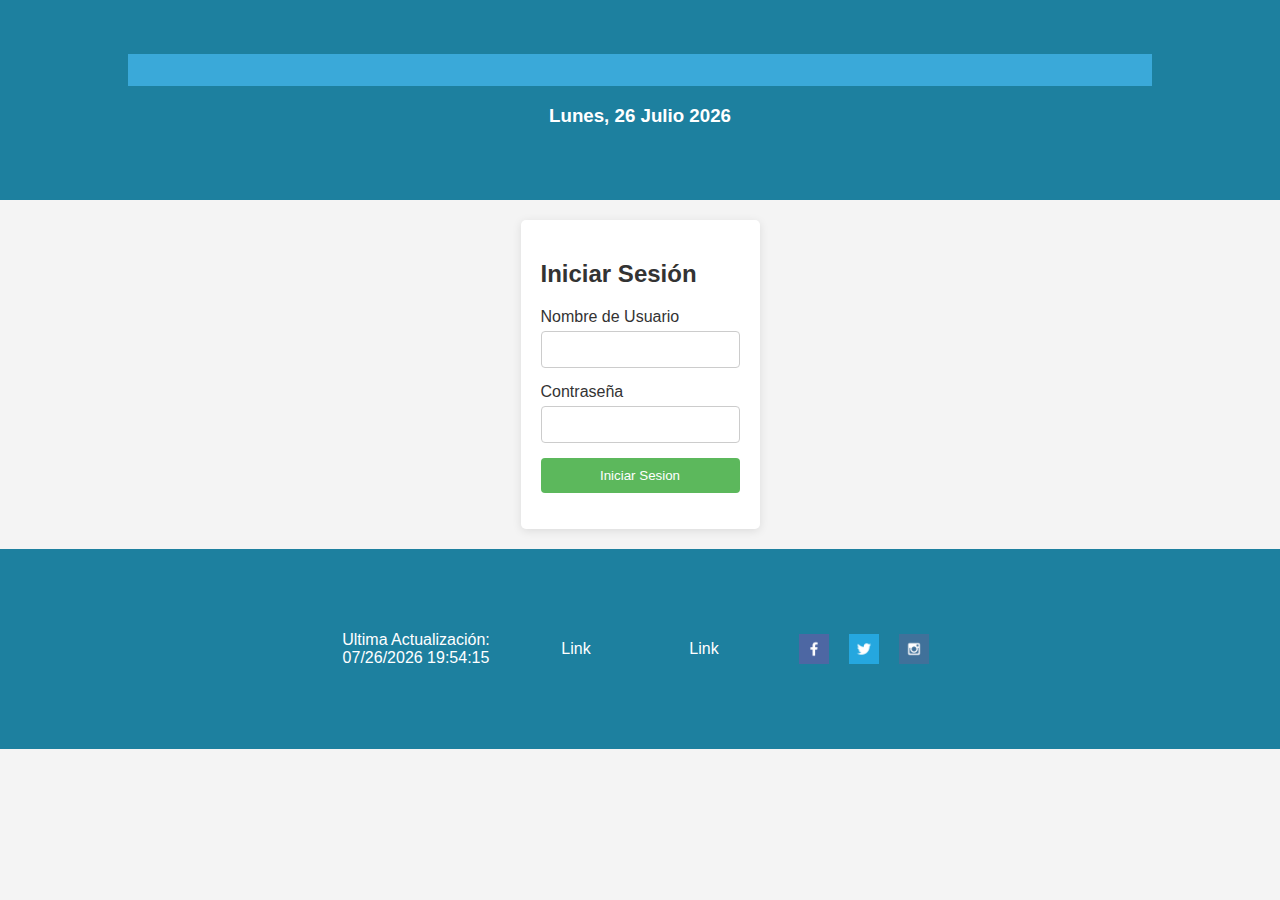
==== index.html @ b9499477 "Update" ====
<html lang="en">
<head>
    <meta charset="UTF-8">
    <meta name="viewport" content="width=device-width, initial-scale=1.0">
    <title>Consultorios</title>
    <link rel="stylesheet" href="style.css">
    <script defer src="scripts/date_menu.js"></script>
</head>
<body>  
    <header>
        <nav class="first-nav">
            <ul class="navigation">
                <li><a href="#" onclick="togglemenu()">&#9776;</a></li>
            </ul>
        </nav>
        <h3 class="date-header"></h3>
    </header>
    <main>
        <div class="main-content">

            <div class="login-container">
                <h2>Iniciar Sesión</h2>
                <form action="/ruta_del_servidor" method="POST">
                    <div class="form-group">
                        <label for="username">Nombre de Usuario</label>
                        <input type="text" id="username" name="username" required>
                    </div>
                    <div class="form-group">
                        <label for="password">Contraseña</label>
                        <input type="password" id="password" name="password" required>
                    </div>
                    <button id="login" onclick="location.href='home.html'">Iniciar Sesion</button>
                </form>
            </div>
        </div>
    </main>   
    
    <footer>
        <p class="last-updated">Last Updated</p>
        <nav  class="footer-navigation not-small">
            <ul>
                <li><a href="#">Link</a></li>
                <li><a href="#">Link</a></li>
            </ul>
        </nav>
        <div class="social-links">
            <a href="https://facebook.com">
                <img src="images/facebook.png" alt="fb icon">
            </a>
            <a href="https://twitter.com">
                <img src="images/twitter.png" alt="twitter icon">
            </a>
            <a href="https://instagram.com">
                <img src="images/instagram.png" alt="instagram icon">
            </a>
        </div>
    </footer>
</body>
</html>
---- style.css ----
body {
    font-family: Arial, sans-serif;
    background-color: #f4f4f4;
    color: #333;
    margin: 0;
    padding: 0;
}

.body-content {
    width: 100%;
    height: 100%;
    display: grid;
    place-items: center;
    grid-template-rows: repeat(3,auto);
}
.login-container {
    background: white;
    padding: 20px;
    border-radius: 5px;
    box-shadow: 0 2px 10px rgba(0, 0, 0, 0.1);
}
h2 {
    margin-bottom: 20px;
}

.form-group {
    margin-bottom: 15px;
}

label {
    display: block;
    margin-bottom: 5px;
}

input[type="text"],

input[type="password"] {
    width: 100%;
    padding: 10px;
    border: 1px solid #ccc;
    border-radius: 4px;
}

.menu button {
    margin-bottom: 10px;
    width: 100%; 
}

button {
    background-color: #5cb85c;
    color: white;
    border: none;
    padding: 10px;
    border-radius: 4px;
    cursor: pointer;
    width: 100%;
}


input[type="submit"]:hover {
    background-color: #4cae4c;
}

header {
    grid-row: 1/2;
    width: 100%;
    height: 20%;
    display: flex;
    flex-direction: column;
    justify-content: center;
    place-items: center;
    background-color: #1d809f;
    color: white;
    padding: 10px 0;
    text-align: center;
}

main {
    display: flex; 
    flex-direction: column;
    flex-grow: 1;
    justify-content: center;
    padding: 20px;
}

.first-nav {
    background-color: #3aa9d9;
    width: 80%;
}

.navigation {
    list-style-type: none;
}

.navigation a {
    text-decoration: none;
    color: white;
    display: inline-block;
    padding: 8px 16px;
    transition: transform .3s;
}

.navigation {
      display: flex;
}

.navigation li:first-child {
    display: none;
}

.navigation li {
    display: block;
    flex: 1 1 100%;
}

.main-content {
    display: flex;
    flex-direction: column;
    justify-content: center;
    align-items: center;
}

h1 {
    color: #1d809f;
    font-size: 3em;
}

.search-form {
    display: flex; 
    align-items: center;
}

.search-form div {
    margin-right: 30px; /* Separación entre los elementos */
    margin-bottom: 20px;
}


footer {
    grid-row: 3/4;
    height: 20%;
    width: 100%;
    display: grid;
    grid-template-columns: 25% 15% 20% 15%;
    align-items: center;
    padding: 10px 0;
    text-align: center;
    background-color: #1d809f;
    color: white;
    margin-top: 0;
}

footer p {
    grid-column: 2/3;
}

.footer-navigation {
    grid-column: 3/4;
    display: flex;
    flex-direction: row;
    justify-content: space-around;
}

.footer-navigation a {
    text-decoration: none;
    color: white;
    display: inline-block;
    padding: 8px 16px;
    transition: transform .3s;
}

.footer-navigation ul {
    padding: 0;
    display: flex;
    width: 100%;
    flex-direction: row;
    list-style-type: none;
    justify-content: space-around;
}

.social-links {
    grid-column: 4/5;
    display: flex;
    flex-direction: row;
    justify-content: center;
}

.social-links img {
    width: 30px;
    height: 30px;
    margin: 10px;
    transition: transform .3s;
}

table {
    border-collapse: separate;
    border-spacing: 2px;
    width: 85%;
}

th, td {
    border: 1px solid #000;
    padding: 8px;
}


.footer-navigation a:hover, .navigation a:hover, .social-links img:hover {
    opacity: .6;
    transform: scale(1);
}

.h3-bg {
    background-color: #A0C1D1;
    min-width: 90%;
    border: 2px solid #000;
    place-self: center;
    opacity: .4;
}

.h3-bg .date-header {
    margin: 0;
}

.date-header {
    text-align: center;
    width: 100%;
}
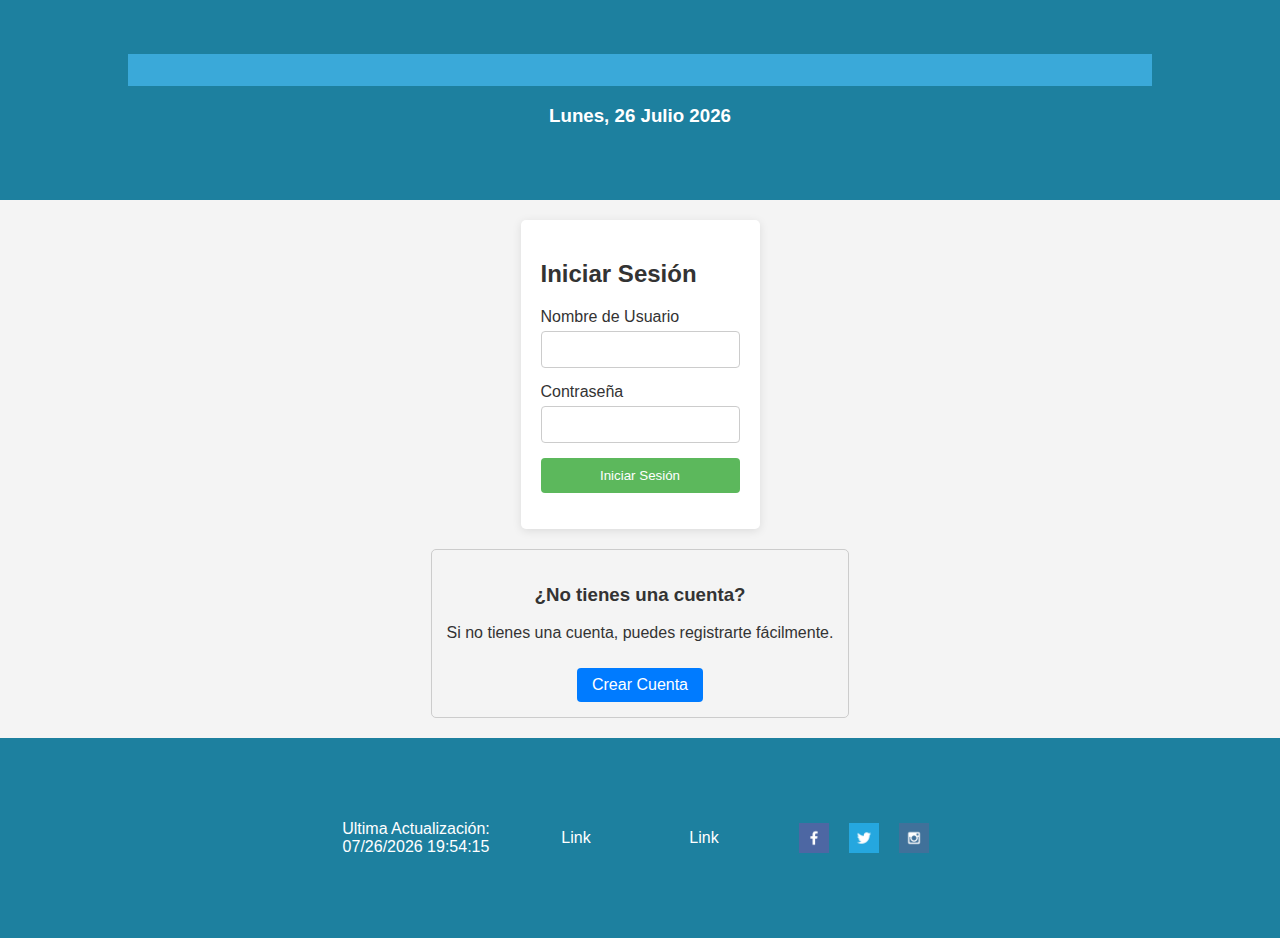
==== commit c38b09d9: "added registration and some features more" ====
--- a/index.html
+++ b/index.html
@@ -1,12 +1,26 @@
 <html lang="en">
+
 <head>
     <meta charset="UTF-8">
     <meta name="viewport" content="width=device-width, initial-scale=1.0">
     <title>Consultorios</title>
     <link rel="stylesheet" href="style.css">
     <script defer src="scripts/date_menu.js"></script>
+    <script>
+        function handleLogin(event) {
+            event.preventDefault();
+            const username = document.getElementById("username").value;
+            const password = document.getElementById("password").value;
+            if (username === "admin" && password === "admin") {
+                location.href = '/home.html';
+            } else {
+                alert("Credenciales inválidas. Por favor, intenta de nuevo.");
+            }
+        }
+    </script>
 </head>
-<body>  
+
+<body>
     <header>
         <nav class="first-nav">
             <ul class="navigation">
@@ -17,10 +31,9 @@
     </header>
     <main>
         <div class="main-content">
-
             <div class="login-container">
                 <h2>Iniciar Sesión</h2>
-                <form action="/ruta_del_servidor" method="POST">
+                <form action="/ruta_del_servidor" method="POST" onsubmit="handleLogin(event);">
                     <div class="form-group">
                         <label for="username">Nombre de Usuario</label>
                         <input type="text" id="username" name="username" required>
@@ -29,15 +42,19 @@
                         <label for="password">Contraseña</label>
                         <input type="password" id="password" name="password" required>
                     </div>
-                    <button id="login" onclick="location.href='home.html'">Iniciar Sesion</button>
+                    <button id="login" type="submit">Iniciar Sesión</button>
                 </form>
             </div>
+            <div class="register-prompt">
+                <h3>¿No tienes una cuenta?</h3>
+                <p>Si no tienes una cuenta, puedes registrarte fácilmente.</p>
+                <a href="registration.html" class="register-link">Crear Cuenta</a>
+            </div>
         </div>
-    </main>   
-    
+    </main>
     <footer>
-        <p class="last-updated">Last Updated</p>
-        <nav  class="footer-navigation not-small">
+        <p class="last-updated">Última Actualización</p>
+        <nav class="footer-navigation not-small">
             <ul>
                 <li><a href="#">Link</a></li>
                 <li><a href="#">Link</a></li>
@@ -56,4 +73,5 @@
         </div>
     </footer>
 </body>
-</html>+
+</html>
--- a/style.css
+++ b/style.css
@@ -225,3 +225,28 @@
     text-align: center;
     width: 100%;
 }
+
+
+/* Registration */
+
+.register-prompt {
+    margin-top: 20px;
+    padding: 15px;
+    border: 1px solid #ccc; /* Añadiendo un borde alrededor */
+    border-radius: 5px; /* Esquinas redondeadas */
+    text-align: center; /* Centrando el texto */
+}
+
+.register-link {
+    display: inline-block;
+    margin-top: 10px;
+    padding: 8px 15px;
+    background-color: #007bff; /* Color de fondo */
+    color: white; /* Color del texto */
+    text-decoration: none; /* Sin subrayado */
+    border-radius: 4px; /* Esquinas redondeadas */
+}
+
+.register-link:hover {
+    background-color: #0056b3; /* Color de fondo al pasar el ratón */
+}